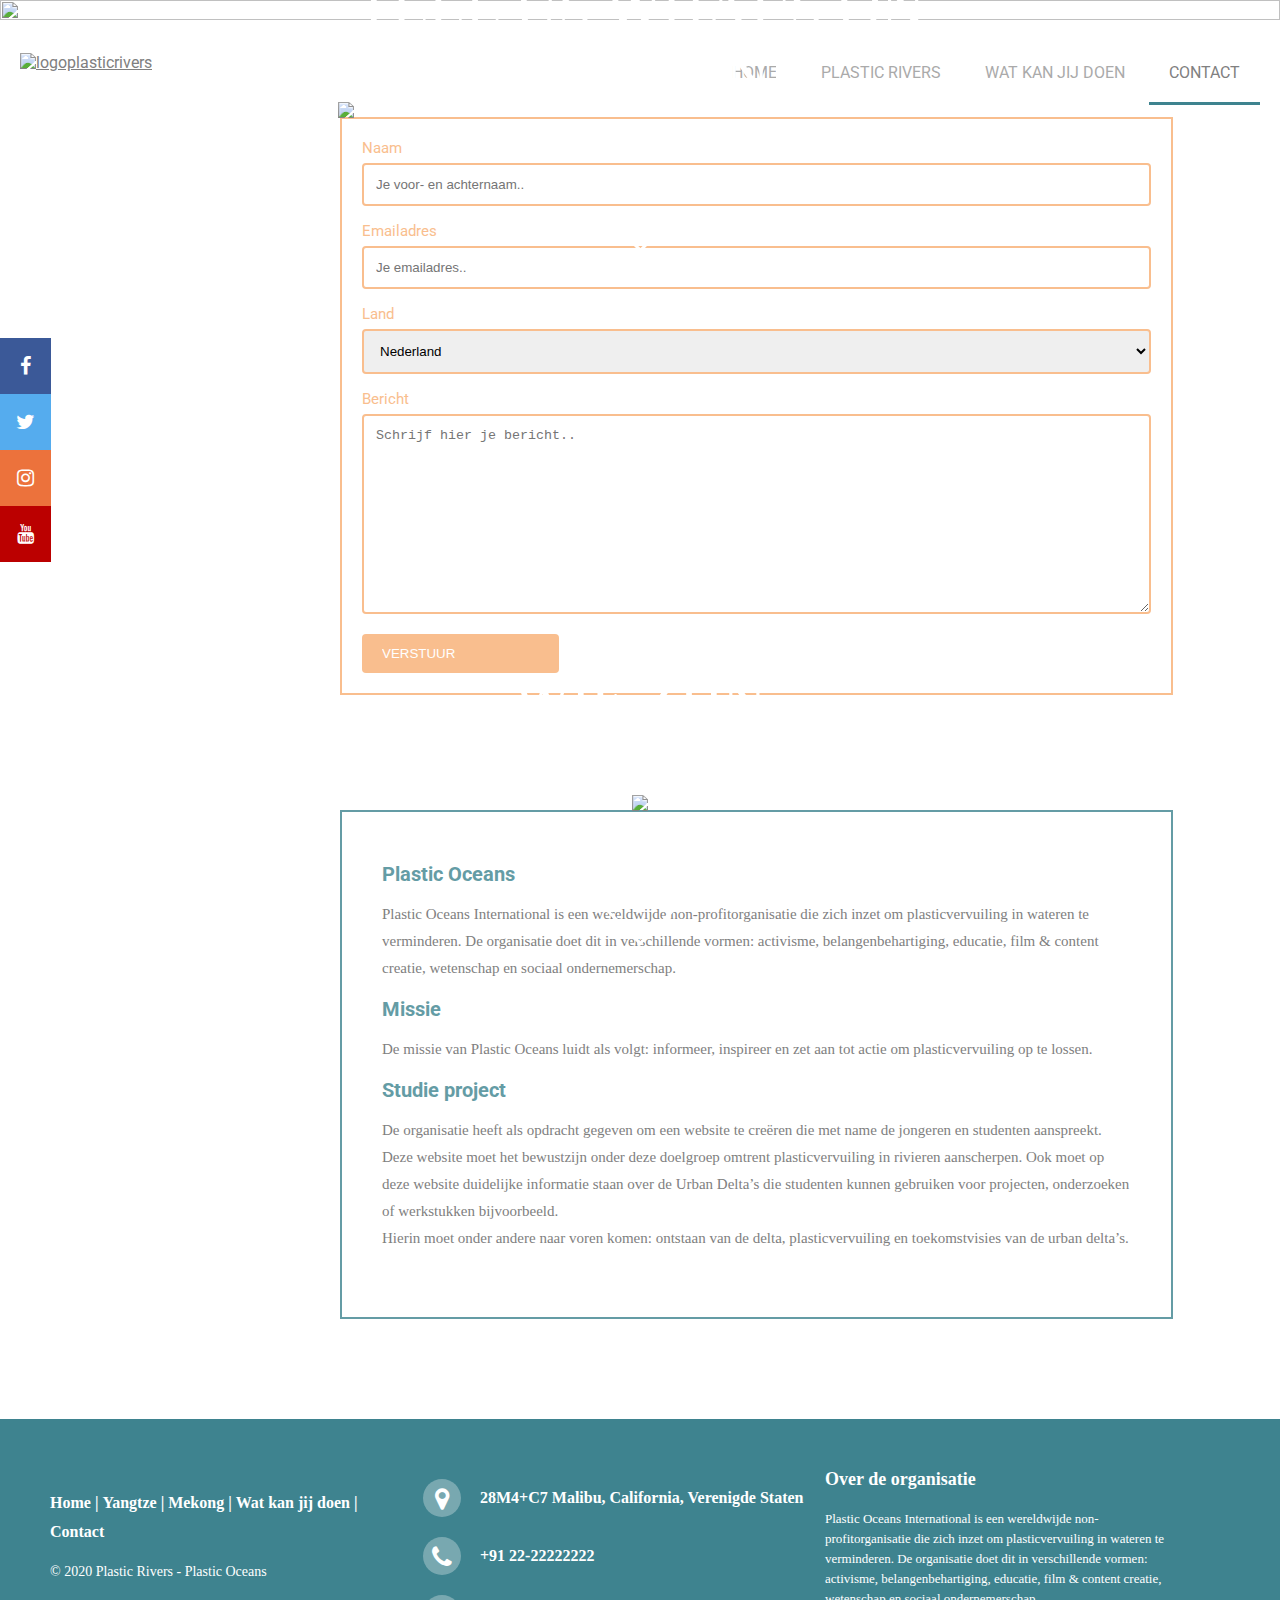
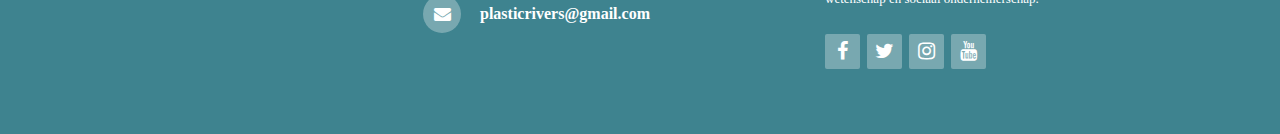
==== contact.html @ 5935dddc "Add files via upload" ====
<!DOCTYPE html>
<html>
    <head>
    <title>Contact</title>
    <link href="index.css" rel="stylesheet" type="text/css">
    <link href='https://fonts.googleapis.com/css?family=Roboto' rel='stylesheet'>
    <meta name="keywords" content="footer, address, phone, icons" />
	<link rel="stylesheet" href="http://maxcdn.bootstrapcdn.com/font-awesome/4.2.0/css/font-awesome.min.css">
    <img src="https://geobranche.nl/gmd1920/SterreRaven/Images/Lijnbovenaan.png" width="100%" height="100%"> <br><br>
    </head>
    <body>
        <a class="navbar-brand" href="index.html">
            <img class="logo" src="https://geobranche.nl/gmd1920/SterreRaven/Images//Plastic Rivers.png" alt="logoplasticrivers" width="20%" height="20%"></a>
            <div class="navigation">
                <a href=index.html>HOME</a>
                <div class="dropdown">
                <a class="dropbtn">PLASTIC RIVERS</a>
                       <div class="dropdown-content">
                           <a href="yangtze.html">YANGTZE</a>
                           <a href="mekong.html">MEKONG</a>
                       </div>
                </div>
                <a href=Watkanjijdoen.html>WAT KAN JIJ DOEN</a>
                <a class="active" href=contact.html>CONTACT</a>
             </div>
    <div id="contact">
    <body> 
        <div class="containercontact">
        <img src="https://geobranche.nl/gmd1920/SterreRaven/Images/header-contact.png" width="100%">
        <div class="centered">Tell us what's on <br> your mind <br><br> <i class="arrow"></i> </div>
    </div>
    <!--contactformulier-->
    <div class="contactformulier">
        <form action="/action_page.php">
          <label for="fname">Naam</label>
          <input type="text" id="fname" name="firstname" placeholder="Je voor- en achternaam..">
      
          <label for="lname">Emailadres</label>
          <input type="text" id="lname" name="lastname" placeholder="Je emailadres..">
      
          <label for="land">Land</label>
          <select id="land" name="land">
            <option value="australia">Nederland</option>
            <option value="canada">België</option>
          </select>
      
          <label for="subject">Bericht</label>
          <textarea id="subject" name="subject" placeholder="Schrijf hier je bericht.." style="height:200px"></textarea>
      
          <input type="verstuur" value="VERSTUUR">
        </form>
      </div>

      <div class="wiezijnwij">
        <img src="https://geobranche.nl/gmd1920/SterreRaven/Images/plasticoceans.png" width="100%">
        <div class="centered">Wie zijn<br>wij? <br><br> <i class="arrow"></i> </div>
    </div>
    
            <!--social media buttons-->
            <div class="icon-bar">
                <a href="https://www.facebook.com/PlasticOceans/" class="facebook"><i class="fa fa-facebook"></i></a> 
                <a href="https://twitter.com/plasticoceansus" class="twitter"><i class="fa fa-twitter"></i></a> 
                <a href="https://www.instagram.com/plasticoceans/" class="instagram"><i class="fa fa-instagram"></i></a>
                <a href="https://www.youtube.com/c/PlasticOceansInternational" class="youtube"><i class="fa fa-youtube"></i></a> 
            </div>

            <div class="textcontact">
        <strong style="color: #649ca5; font-size: 20px;">Plastic Oceans</strong>
        <p>Plastic Oceans International is een wereldwijde non-profitorganisatie die zich inzet om plasticvervuiling in wateren te verminderen.
            De organisatie doet dit in verschillende vormen: activisme, belangenbehartiging, educatie, film & content creatie, wetenschap en
            sociaal ondernemerschap.</p>
            <strong style="color: #649ca5; font-size: 20px;">Missie</strong>
            <p>De missie van Plastic Oceans luidt als volgt: informeer, inspireer en zet aan tot actie om plasticvervuiling op te lossen.</p>
            <strong style="color: #649ca5; font-size: 20px;">Studie project</strong>
            <p>De organisatie heeft als opdracht gegeven om een website te creëren die met name de jongeren en studenten aanspreekt. <br>
                Deze website moet het bewustzijn onder deze doelgroep omtrent plasticvervuiling in rivieren aanscherpen. Ook moet op deze website duidelijke informatie staan over de Urban Delta’s die studenten kunnen gebruiken voor projecten, onderzoeken of werkstukken bijvoorbeeld. 
                <br>Hierin moet onder andere naar voren komen: ontstaan
                van de delta, plasticvervuiling en toekomstvisies van de urban delta’s. </p>
    </div>
</div>
            <!-- footer -->
            <footer class="footer-distributed">

                <div class="footer-left">
    
                    <p class="footer-links">
                        <a href="index.html">Home</a>
                        |
                        <a href="yangtze.html">Yangtze</a>
                        |
                        <a href="mekong.html">Mekong</a>
                        |
                        <a href="watkanjijdoen.html">Wat kan jij doen</a>
                        |
                        <a href="contact.html">Contact</a>
                    </p>
    
                    <p class="footer-company-name">© 2020 Plastic Rivers - Plastic Oceans</p>
                </div>
    
                <div class="footer-center">
                    <div>
                        <i class="fa fa-map-marker"></i>
                          <p>28M4+C7 Malibu, California, Verenigde Staten</p>
                    </div>
    
                    <div>
                        <i class="fa fa-phone"></i>
                        <p>+91 22-22222222</p>
                    </div>
                    <div>
                        <i class="fa fa-envelope"></i>
                        <p>plasticrivers@gmail.com</p>
                    </div>
                </div>
                <div class="footer-right">
                    <p class="footer-company-about">
                        <span>Over de organisatie</span>
                        Plastic Oceans International is een wereldwijde non-profitorganisatie die zich inzet om plasticvervuiling in wateren te verminderen.
                        De organisatie doet dit in verschillende vormen: activisme, belangenbehartiging, educatie, film & content creatie, wetenschap en
                        sociaal ondernemerschap. 
                    </p>
                    <div class="footer-icons">
                        <a href="https://www.facebook.com/PlasticOceans/"><i class="fa fa-facebook"></i></a>
                        <a href="https://twitter.com/plasticoceansus"><i class="fa fa-twitter"></i></a>
                        <a href="https://www.instagram.com/plasticoceans/"><i class="fa fa-instagram"></i></a>
                        <a href="https://www.youtube.com/c/PlasticOceansInternational"><i class="fa fa-youtube"></i></a>
                    </div>
                </div>
            </footer>
    </body>
</html>
---- index.css ----
/*kleuren:
#808080 (grijs) voor paragraaf
#d0d2d4 (licht grijs) voor kleine toevoegingen
#808080 (donker grijs)
#F5A25D (oranje) voor de headers
#3E838F (blauw) voor quotes en andere toevoegingen
*/

body {
    font-family: "Roboto";
    margin: 0;
}

/*grid container homepagina*/
* {
    box-sizing: border-box;
  }
  
  .grid-container-1 {
    display: grid;
    grid-gap: 20px;
    grid-template-areas: 
      'middle middle image' 
      'plastic plastic plastic'
      'middle-2 middle-2 image-2'
      'plastic-2 plastic-2 plastic-2'
      'footer footer footer';
  } 
  
  .plastic {
    grid-area: plastic;
    margin-bottom: 20px;
  }
  

  /* plastic sorts overlay */
  .grid-container-plasticsorts {
    display: grid;
    grid-template-columns: auto auto auto auto auto;
    grid-gap: 10px;
    padding: 30px;
  }
  
  .grid-container-plasticsorts > div {
    text-align: center;
    font-size: 30px;
    padding-top: 100px;
  }

.text {
    font-family: "Roboto Light";
    text-align: center;
    color: white;
    font-size: 16px;
    background-color: #3E838F;
    padding: 5px;
    width: 150px;
    margin-left: 60px;
}

  .image {
    width: 20%;
    height: 20%;
  }


  .plastic-2 {
    grid-area: plastic-2;
    padding: 100px 100px 0px 100px;
  }
  
  .image {
    grid-area: image;
    height: auto;
    width: 600px;
    padding: 60px 200px 10px 10px;
  }
  
  .middle {
    grid-area: middle;
    height: auto;
    width: 900px;
    padding: 10px 10px 10px 300px;
    margin-bottom: 200px;
  }

  .image-2 {
    grid-area: image-2;
    height: auto;
    width: 600px;
    padding: 200px 200px 10px 10px;
  }
  
  .middle-2 {
    grid-area: middle-2;
    height: auto;
    width: 900px;
    padding: 10px 10px 10px 300px;
    margin-top: 200px;
  }

  .footer {
      background-color: #aaa;
      padding: 100px 0px 100px 0px;
  }
  
  /* Responsive layout - makes the three columns stack on top of each other instead of next to each other */
  @media (max-width: 300px) {
    .grid-container  {
      grid-template-areas: 
        'plastic plastic plastic' 
        'middle middle middle' 
        'image image image' 
        'footer footer footer';
    }
  }


/*grid-container-yangtze*/
.grid-container-yangtze {
    display: grid;
    width: 100%;
    grid-template-areas: 
      'middle1 image1' 
      'middle2 image2'
      'image3 middle3'
      'middle4 image4';
} 

.middle1, .middle2, .middle4 {
      grid-area: middle1, middle2, middle4;
      height: auto;
      width: 920px;
      margin: 0, 0, 0, 0;
      padding: 50px 10px 50px 300px;
}
  
.middle1{
      color: #808080;
}

.middle2 p{
    color: white;
}

.middle3 p{
    color: white;
}

.middle4 p{
    color: white;
}
  
.middle3 {
      grid-area: middle3;
      height: auto;
      width: 920px;
      padding: 50px 300px 50px 20px;
      margin-left: -320px;
}

.image1{
    grid-area: image1;
    height: auto;
    width: 600px;
    padding: 80px 200px 10px 40px;
}

.image2{
    grid-area: image2;
    height: auto;
    width: 600px;
    padding: 150px 200px 10px 40px;
}

.image3{
    grid-area: image3;
    height: auto;
    width: 600px;
    padding: 300px 10px 10px 200px;
}

.image4{
  grid-area: image4;
  height: auto;
  width: 600px;
  padding: 200px 10px 10px 100px;
}
  
@media (max-width: 600px) {
    .grid-container  {
      grid-template-areas: 
        'middle1 middle1'
        'image1 image1'
        'middle2 middle2'
        'image2 image2'
        'image3 image3'
        'middle3 middle3'
        'middle4 middle4'
        'image4 image4';
    }
}

/* grid-container-mekong*/
.grid-container-mekong {
    display: grid;
    width: 100%;
    grid-template-areas: 
      'mekong-middle1 mekong-image1' 
      'mekong-middle2 mekong-image2'
      'mekong-image3 mekong-middle3'
      'mekong-middle4 mekong-image4'
      'mekong-image5 mekong-middle5';
} 

.mekong-middle1, .mekong-middle2, .mekong-middle4 {
      grid-area: mekong-middle1, mekong-middle2, mekong-middle4;
      height: auto;
      width: 920px;
      margin: 0, 0, 0, 0;
      padding: 50px 10px 50px 300px;
}
  
.mekong-middle1{
      color: #808080;
}

.mekong-middle2 p{
    color: white;
}

.mekong-middle3 p{
    color: white;
}

.mekong-middle4 p{
    color: white;
}

.mekong-middle5 p{
    color: white;
}
  
.mekong-middle3, .mekong-middle5 {
      grid-area: mekong-middle3, mekong-middle5;
      height: auto;
      width: 920px;
      padding: 50px 300px 50px 20px;
      margin-left: -320px;
}

.mekong-image1{
    grid-area: mekong-image1;
    height: auto;
    width: 600px;
    padding: 50px 200px 10px 40px;
}

.mekong-image2{
    grid-area: mekong-image2;
    height: auto;
    width: 600px;
    padding: 80px 200px 10px 60px;
}

.mekong-image3{
    grid-area: mekong-image3;
    height: auto;
    width: 600px;
    padding: 100px 10px 10px 150px;
}

.mekong-image4{
  grid-area: mekong-image4;
  height: auto;
  width: 600px;
  padding: 60px 10px 10px 100px;
}

.mekong-image5{
    grid-area: mekong-image5;
    height: auto;
    width: 600px;
    padding: 120px 10px 10px 400px;
  }

@media (max-width: 600px) {
    .grid-container  {
      grid-template-areas: 
        'middle1 middle1'
        'image1 image1'
        'middle2 middle2'
        'image2 image2'
        'image3 image3'
        'middle3 middle3'
        'middle4 middle4'
        'image4 image4'
        'middle5 middle5'
        'image5 image5';
    }
}

/*opmaak van de koppen*/
h1{
    font-size: 2.5em; /* 40px */
    color: #F5A25D;
    font-family: "Roboto Thin";
    line-height: "normal";
}

h2 {
    font-size: 2.5em; /* 40px */
    color: #F5A25D;
    font-family: "Roboto Regular";
    line-height: normal;
}

h3 {
    font-size: 1.25em; /* 20px */
    color: #3E838F;
    font-family: "Roboto Light", Italic;
    line-height: normal;
}

h3.leftborder1 {
    border-left: 4px solid #3E838F;
    padding: 0.01em 14px;
    margin-left: 300px;
}

h3.leftborder2 {
    border-left: 4px solid #3E838F;
    padding: 0.01em 14px;
    margin-left: 200px;
}

h4 {
    font-size: 2.2em; /* 20px */
    color: #f9be8e;
    font-family: "Roboto Light";
    line-height: normal;
    margin: 20px 0 0 0;
    text-transform: uppercase;
}

p, ol, li{
    font size: 1em; /* 16px*/
    line-height: 1.8;
    color: #808080;
    font-family: "Roboto Light";
}

h6 {
    font-family: 2em /* 19 */
}

hr.line-orange-left {
    border: 0;
    height: 2px;
    background-color: #f9be8e;
    width: 100px;
    margin-left: 0px;
    margin-bottom: 1px;
}

/*social media balk links */
.icon-bar {
    position: fixed;
    top: 50%;
    -webkit-transform: translateY(-50%);
    -ms-transform: translateY(-50%);
    transform: translateY(-50%);
  }
  
  .icon-bar a {
    display: block;
    text-align: center;
    padding: 16px;
    transition: all 0.3s ease;
    color: white;
    font-size: 20px;
  }
  
  .icon-bar a:hover {
    background-color: #000;
  }
  
  .facebook {
    background: #3B5998;
    color: white;
  }
  
  .twitter {
    background: #55ACEE;
    color: white;
  }
  
  .instagram {
    background: #ec723c;
    color: white;
}
  
  .youtube {
    background: #bb0000;
    color: white;
    padding-left: 20px;
}
  
/*menubalk*/
.navigation{
	float: right;
    background-color: white;
    margin: 20px 20px 30px 20px;
}

.navigation a{
	font-family: "Roboto";
    font-size: 1em;
    text-decoration: none;
    color: #aaa;
    padding: 20px 20px;
    border-bottom: 3px solid transparent;
    transition: all 0.5s ease-out;
}

.navigation a:hover{
	color: #808080;
    text-decoration: none;
    border-bottom: 3px solid #3E838F;
}

.navigation a.active {
    color: #808080;
    background-color: white;
    text-decoration: none;
    border-bottom: 3px solid #3E838F;
}

.dropbtn {
  background-color: white;
  color: #aaa;
  padding: 16px;
  font-size: 1em;
  border: none;
  cursor: pointer;
}

.dropdown {
  position: relative;
  display: inline-block;
}

.dropdown-content {
  display: none;
  position: absolute;
  font-family: "Roboto";
  background-color: white;
  min-width: 160px;
  box-shadow: 0px 8px 16px 0px rgba(0,0,0,0.2);
  z-index: 1;
  margin-top: 20px;

}

.dropdown-content a {
  color: #aaa;
  padding: 12px 16px;
  text-decoration: none;
  display: block;
  text-align: center;
}

.dropdown-content a:hover {
   color: #808080;
   border-bottom: none;
   transition: none;
}

.dropdown:hover .dropdown-content {
  display: block;
  transition: none;
}

.dropdown:hover .dropbtn {
  background-color: white;
}

.logo {
    margin: 10px 20px 30px 20px;
}

/*links*/
a {
    text-decoration: underline;
    color: #808080;
}

.link-1, .link-1:after {
    border-bottom: 3px solid  #3E838F;
    color: #808080;
    text-decoration: none;
    font-size: 1em;
    transition: all 0.25s linear;
    position: relative;
}
  
.link-1:before {
    content: "";
    display: block;
    width: 100%;
    height: 3px;
    background-color: #f8be8d;
    position: absolute;
    left: 0;
    bottom: -3px; 
    transform-origin: left; 
    transform: scale(0);
    transition: 0.25s linear;
}
  
.link-1:hover:before {
    transform: scale(1);
}

.link-2, .link-2:after {
    border-bottom: 2px solid  white;
    color: white;
    text-decoration: none;
    font-size: 1em;
    transition: all 0.25s linear;
    position: relative;
}
  
.link-2:before {
    content: "";
    display: block;
    width: 100%;
    height: 3px;
    background-color: white;
    position: absolute;
    left: 0;
    bottom: -2px; 
    transform-origin: left; 
    transform: scale(0);
    transition: 0.25s linear;

}
  
.link-2:hover:before {
    transform: scale(1);
}


/*buttons*/
.imagebutton-1 {
    position: relative;
    width: 100%;
}

.imagebutton-1 img {
    width: 100%;
    height: auto;
}

.imagebutton-1 .btn {
    position: absolute;
    top: 99%;
    left: 50%;
    transform: translate(-50%, -50%);
    -ms-transform: translate(-50%, -50%);
    background-color: #f8be8d;
    color: white;
    font-size: 2em;
    padding: 16px 30px;
    border: 3px solid white;
    cursor: pointer;
    border-radius: 60px;
    text-align: center;
    font-family: "Roboto Light";
    transition: 0.3s;

}

.imagebutton-1 .btn:hover {
    background-color: #3E838F;
}

.button-0 {
    font-size: 1em;
    padding: 10px 10px ;
    color: white;
    border: 2px solid white;
    background-color: #3E838F;
    text-decoration: none;
    cursor: pointer;
    display: inline-block;
    position: absolute;
    width: auto;
    height: auto;
    top: 14%;
    right: 0%;
    transform: translate(-50%, -50%);
    -ms-transform: translate(-50%, -50%);
}


/*map*/
#map {
	height: 336px;
	width: 900px;
	background-repeat: no-repeat;
	background-position: 10px 10px;
	position: relative;
    z-index: 1;
}

#mekongmap {
	height: 300px;
	width: 300px;
	background-repeat: no-repeat;
    background-position: 10px 10px;
    border-radius: 100%;
	position: relative;
    z-index: 1;
}

#yangtzemap {
	height: 300px;
	width: 300px;
	background-repeat: no-repeat;
    background-position: 10px 10px;
    border-radius: 100%;
	position: relative;
    z-index: 1;
}

/* button map*/
.button-1 {
    font-size: 1em;
    padding: 5px 5px 5px 5px;
    color: white;
    background-color: #fca966;
    text-decoration: none;
    cursor: pointer;
    display: inline-block;
    position: absolute;
    top: 48%;
    right: 21%;
    transform: translate(-50%, -50%);
    -ms-transform: translate(-50%, -50%);
    border-radius: 50%;
    box-shadow: 0 3px 15px #fca966;
}

.button-2 {
    font-size: 1em;
    padding: 5px 5px 5px 5px;
    color: white;
    background-color: #f8be8d;
    text-decoration: none;
    cursor: pointer;
    display: inline-block;
    position: absolute;
    top: 53%;
    right: 35%;
    transform: translate(-50%, -50%);
    -ms-transform: translate(-50%, -50%);
    border-radius: 50%;
    box-shadow: 0 3px 15px #f8be8d;
}

.button-3 {
    font-size: 1em;
    padding: 5px 5px 5px 5px;
    color: white;
    background-color: #f8be8d;
    text-decoration: none;
    cursor: pointer;
    display: inline-block;
    position: absolute;
    top: 43.5%;
    right: 20.5%;
    transform: translate(-50%, -50%);
    -ms-transform: translate(-50%, -50%);
    border-radius: 50%;
    box-shadow: 0 3px 15px #f8be8d;
}

.button-4 {
    font-size: 1em;
    padding: 5px 5px 5px 5px;
    color: white;
    background-color: #f8be8d;
    text-decoration: none;
    cursor: pointer;
    display: inline-block;
    position: absolute;
    top: 41.5%;
    right: 22.5%;
    transform: translate(-50%, -50%);
    -ms-transform: translate(-50%, -50%);
    border-radius: 50%;
    box-shadow: 0 3px 15px #f8be8d;
}

.button-5 {
    font-size: 1em;
    padding: 5px 5px 5px 5px;
    color: white;
    background-color: #f8be8d;
    text-decoration: none;
    cursor: pointer;
    display: inline-block;
    position: absolute;
    top: 57%;
    right: 44%;
    transform: translate(-50%, -50%);
    -ms-transform: translate(-50%, -50%);
    border-radius: 50%;
    box-shadow: 0 3px 15px #f8be8d;
}

.button-6 {
    font-size: 1em;
    padding: 5px 5px 5px 5px;
    color: white;
    background-color: #f8be8d;
    text-decoration: none;
    cursor: pointer;
    display: inline-block;
    position: absolute;
    top: 54.5%;
    right: 28.5%;
    transform: translate(-50%, -50%);
    -ms-transform: translate(-50%, -50%);
    border-radius: 50%;
    box-shadow: 0 3px 15px #f8be8d;
}

.button-7 {
    font-size: 1em;
    padding: 5px 5px 5px 5px;
    color: white;
    background-color: #f8be8d;
    text-decoration: none;
    cursor: pointer;
    display: inline-block;
    position: absolute;
    top: 54.5%;
    right: 22%;
    transform: translate(-50%, -50%);
    -ms-transform: translate(-50%, -50%);
    border-radius: 50%;
    box-shadow: 0 3px 15px #f8be8d;
}

.button-8 {
    font-size: 1em;
    padding: 5px 5px 5px 5px;
    color: white;
    background-color: #f8be8d;
    text-decoration: none;
    cursor: pointer;
    display: inline-block;
    position: absolute;
    top: 38%;
    right: 17%;
    transform: translate(-50%, -50%);
    -ms-transform: translate(-50%, -50%);
    border-radius: 50%;
    box-shadow: 0 3px 15px #f8be8d;
}

.button-9 {
    font-size: 1em;
    padding: 5px 5px 5px 5px;
    color: white;
    background-color: #f8be8d;
    text-decoration: none;
    cursor: pointer;
    display: inline-block;
    position: absolute;
    top: 62%;
    right: 52%;
    transform: translate(-50%, -50%);
    -ms-transform: translate(-50%, -50%);
    border-radius: 50%;
    box-shadow: 0 3px 15px #f8be8d;
}

.button-10 {
    font-size: 0.8em;
    padding: 8px 5px 8px 5px;
    color: white;
    background-color: #fca966;
    text-decoration: none;
    cursor: pointer;
    display: inline-block;
    position: absolute;
    top: 61%;
    right: 24%;
    transform: translate(-50%, -50%);
    -ms-transform: translate(-50%, -50%);
    border-radius: 50%;
    box-shadow: 0 3px 15px #fca966;
}


/*.button-1, .button-2, .button-3:hover{
    background-color: black;
}*/

.overlay {
    position: fixed;
    top: 0;
    bottom: 0;
    left: 0;
    right: 0;
    /*background: rgba(0, 0, 0, 0.4);*/
    transition: opacity 500ms;
    visibility: hidden;
    opacity: 0;
}

.overlay:target {
    visibility: visible;
    opacity: 1;
}
  
.popup {
    margin: 70px auto;
    padding: 20px;
    background: #3E838F;
    border: 2px solid white;
    opacity: 0.9;
    width: 20%;
    top: 30%;
    right: 40%;
    position: absolute;
    transition: all 4s ease-in-out;
}
  
.popup h2 {
    margin-top: 0;
    color: white;
    font-family: "Roboto Light";
    font-size: 1.5em;
}
.popup .close {
    position: absolute;
    top: 5px;
    right: 10px;
    transition: all 200ms;
    font-size: 30px;
    font-weight: bold;
    text-decoration: none;
    color: #333;

}
.popup .close:hover {
    color: white;
}

.content{
    color: white;
    font-family: "Roboto light";
}

/*slideshow*/
.slideshow-container {
    position: relative;
    background: white;
    margin: 100px 200px;
}
  

.mySlides {
    display: none;
    padding: 10px;
    text-align: center;
}

.prev, .next {
    cursor: pointer;
    position: absolute;
    top: 50%;
    width: auto;
    margin-top: -30px;
    padding: 16px;
    color: #aaa;
    font-size: 20px;
    text-decoration: none;
}
  

.next {
    position: absolute;
    right: 0;
}
  

.prev:hover, .next:hover {
    color: #3E838F;
    text-decoration: none;
}
  

.dot-container {
      text-align: center;
      padding: 0px;
      margin-top: 5px;
  
}
  
.dot {
    cursor: pointer;
    height: 15px;
    width: 15px;
    margin: 0 2px;
    background-color: white;
    border: 2px solid #f8be8d;
    border-radius: 50%;
    display: inline-block;
    transition: background-color 0.6s ease;
}
  

.active, .dot:hover {
    background-color: #f8be8d;
}

/*contactpagina container1 */
.containercontact {
    position: relative;
    text-align: center;
    color: white;
  }
  
.centered {
    position: absolute;
    top: 60%;
    left: 50%;
    transform: translate(-50%, -50%);
    font-family: "Roboto Light";
    font-size: 60px;
    text-transform: uppercase;
}

.arrow {
    border: solid white 2px;
    border-width: 0 3px 3px 0;
    width: 60px;
    height: 60px;
    display: inline-block;
    padding: 3px;
      transform: rotate(45deg);
    -webkit-transform: rotate(45deg);
  }

/*contactformulier*/
input[type=text], select, textarea {
    width: 100%;
    padding: 12px;
    border: 2px solid #f9be8e;
    border-radius: 4px;
    box-sizing: border-box;
    margin-top: 6px;
    margin-bottom: 16px;
    resize: vertical;
  }

  input[type=text]:hover, select:hover, textarea:hover {
    width: 100%;
    padding: 12px;
    background-color: #fdfaf7;
    border: 2px solid #f9be8e;
    border-radius: 4px;
    box-sizing: border-box;
    margin-top: 6px;
    margin-bottom: 16px;
    resize: vertical;
  }
  
  input[type=verstuur] {
    background-color: #f9be8e;
    color: white;
    padding: 12px 0px 12px 20px;
    border: none;
    border-radius: 4px;
    cursor: pointer;
  }
  
  input[type=verstuur]:hover {
    background-color: #faac6c;
    border-color: #fff;
  }
  
  .contactformulier {
    border: 2px solid #f9be8e;
    background-color: #fff;
    padding: 20px;
    margin: -5px 340px;
    font-size: 15px;
    color: #f9be8e;
    width: 833px;
    margin-bottom: 100px;
  }

.wiezijnwij {
    position: relative;
    text-align: center;
    color: white;
  }
  
.centered {
    position: absolute;
    left: 50%;
    transform: translate(-50%, -50%);
    font-family: "Roboto Light";
    font-size: 60px;
    text-transform: uppercase;
}

.arrow {
    border: solid white 2px;
    border-width: 0 3px 3px 0;
    width: 60px;
    height: 60px;
    display: inline-block;
    padding: 3px;
      transform: rotate(45deg);
    -webkit-transform: rotate(45deg);
  }

.textcontact {
    border: 2px solid #649ca5;
    background-color: #fff;
    padding: 50px 40px;
    margin: -5px 340px;
    font-size: 15px;
    width: 833px;
    margin-bottom: 100px;
  }
}

/* footer */
footer{
	position: fixed;
	bottom: 0;
}

@media (max-height:800px){
	footer { position: static; }
	header { padding-top:40px; }
}


.footer-distributed{
	background-color: #3E838F;
	box-sizing: border-box;
	width: 100%;
	text-align: left;
	font: bold 16px "Roboto";
	padding: 50px 50px 60px 50px;
	margin-top: 80px;
}

.footer-distributed .footer-left,
.footer-distributed .footer-center,
.footer-distributed .footer-right{
	display: inline-block;
	vertical-align: top;
}

/* Footer left */

.footer-distributed .footer-left{
	width: 30%;
}

.footer-distributed h3{
	color:  #ffffff;
	font: normal 36px "Roboto";
	margin: 0;
}

/* Footer links */

.footer-distributed .footer-links{
	color:  #ffffff;
	margin: 20px 0 12px;
}

.footer-distributed .footer-links a{
	display:inline-block;
	line-height: 1.8;
	text-decoration: none;
	color:  inherit;
}

.footer-distributed .footer-company-name{
	color:  white;
	font-size: 14px;
	font-weight: normal;
	margin: 0;
}

/* Footer Center */

.footer-distributed .footer-center{
	width: 35%;
}


.footer-distributed .footer-center i{
	background-color:  rgba(255, 255, 255, 0.3);
	color: #ffffff;
	font-size: 25px;
	width: 38px;
	height: 38px;
	border-radius: 50%;
	text-align: center;
	line-height: 42px;
	margin: 10px 15px;
	vertical-align: middle;
}

.footer-distributed .footer-center i.fa-envelope{
	font-size: 17px;
	line-height: 38px;
}

.footer-distributed .footer-center p{
	display: inline-block;
	color: #ffffff;
	vertical-align: middle;
	margin:0;
}

.footer-distributed .footer-center p span{
	display:block;
	font-weight: normal;
	font-size:14px;
	line-height:2;
}

/* Footer Right */

.footer-distributed .footer-right{
	width: 30%;
}

.footer-distributed .footer-company-about{
	line-height: 20px;
	color:  white;
	font-size: 13px;
	font-weight: normal;
	margin: 0;
}

.footer-distributed .footer-company-about span{
	display: block;
	color:  #ffffff;
	font-size: 18px;
	font-weight: bold;
	margin-bottom: 20px;
}

.footer-distributed .footer-icons{
	margin-top: 25px;
}

.footer-distributed .footer-icons a{
	display: inline-block;
	width: 35px;
	height: 35px;
	cursor: pointer;
	background-color:  rgba(255, 255, 255, 0.3);
	border-radius: 2px;

	font-size: 20px;
	color: #ffffff;
	text-align: center;
	line-height: 35px;

	margin-right: 3px;
	margin-bottom: 5px;
}

@media (max-width: 880px) {

	.footer-distributed .footer-left,
	.footer-distributed .footer-center,
	.footer-distributed .footer-right{
		display: block;
		width: 100%;
		margin-bottom: 40px;
		text-align: center;
	}

	.footer-distributed .footer-center i{
		margin-left: 0;
	}
}

/* lees meer items */
.grid-container-leesmeer {
    display: grid;
    grid-template-columns: auto auto;
    margin-top: 20px;
    margin-left: 300px;
    margin-right: 200px;
}

.leesmeeritem{
    font-size: 16px;
    font-family: "Roboto Light";
    text-align: left;
    margin-top: 10px;
}  

/* watkanjijdoen */
.grid-container-watkanjijdoen {
    display: grid;
    grid-template-columns: 600px auto;
    padding: 5px;
    margin: 20px 300px;
  }
  .watkanjijdoen {
    padding: 10px;
    font-size: 16px;
    text-align: left;
  }
}

/*image slider*/
.slideshow-container {
    width: 100%;
    position: relative;
    margin: 0px 0;
  }
  
.prev2, .next2 {
    cursor: pointer;
    position: absolute;
    top: 50%;
    width: auto;
    padding: 16px;
    margin-top: -22px;
    color: white;
    font-weight: bold;
    font-size: 18px;
    transition: 0.6s ease;
    border-radius: 0 3px 3px 0;
    user-select: none;
  }
  
.next2 {
    right: 0;
    border-radius: 3px 0 0 3px;
}
  
.prev2:hover, .next2:hover {
    background-color: rgba(0,0,0,0.8);
}
  

.fade {
    -webkit-animation-name: fade;
    -webkit-animation-duration: 1.5s;
    animation-name: fade;
    animation-duration: 1.5s;
}

.sliderim {
    width: 100%;
    max-height: 600px;
}
  
@-webkit-keyframes fade {
    from {opacity: .4} 
    to {opacity: 1}
}
  
@keyframes fade {
    from {opacity: .4} 
    to {opacity: 1}
}
  
 @media only screen and (max-width: 300px) {
    .prev, .next,.text {font-size: 11px}
}

/*grid-container-tips*/
.grid-container-tips {
    display: grid;
    grid-template-columns: 1000px;
    margin-right: 400px;
    margin-left: 300px;
}

.tips {
    font-size: 16px;
    text-align: left;
    height: auto;
    margin-right: 300px;
}
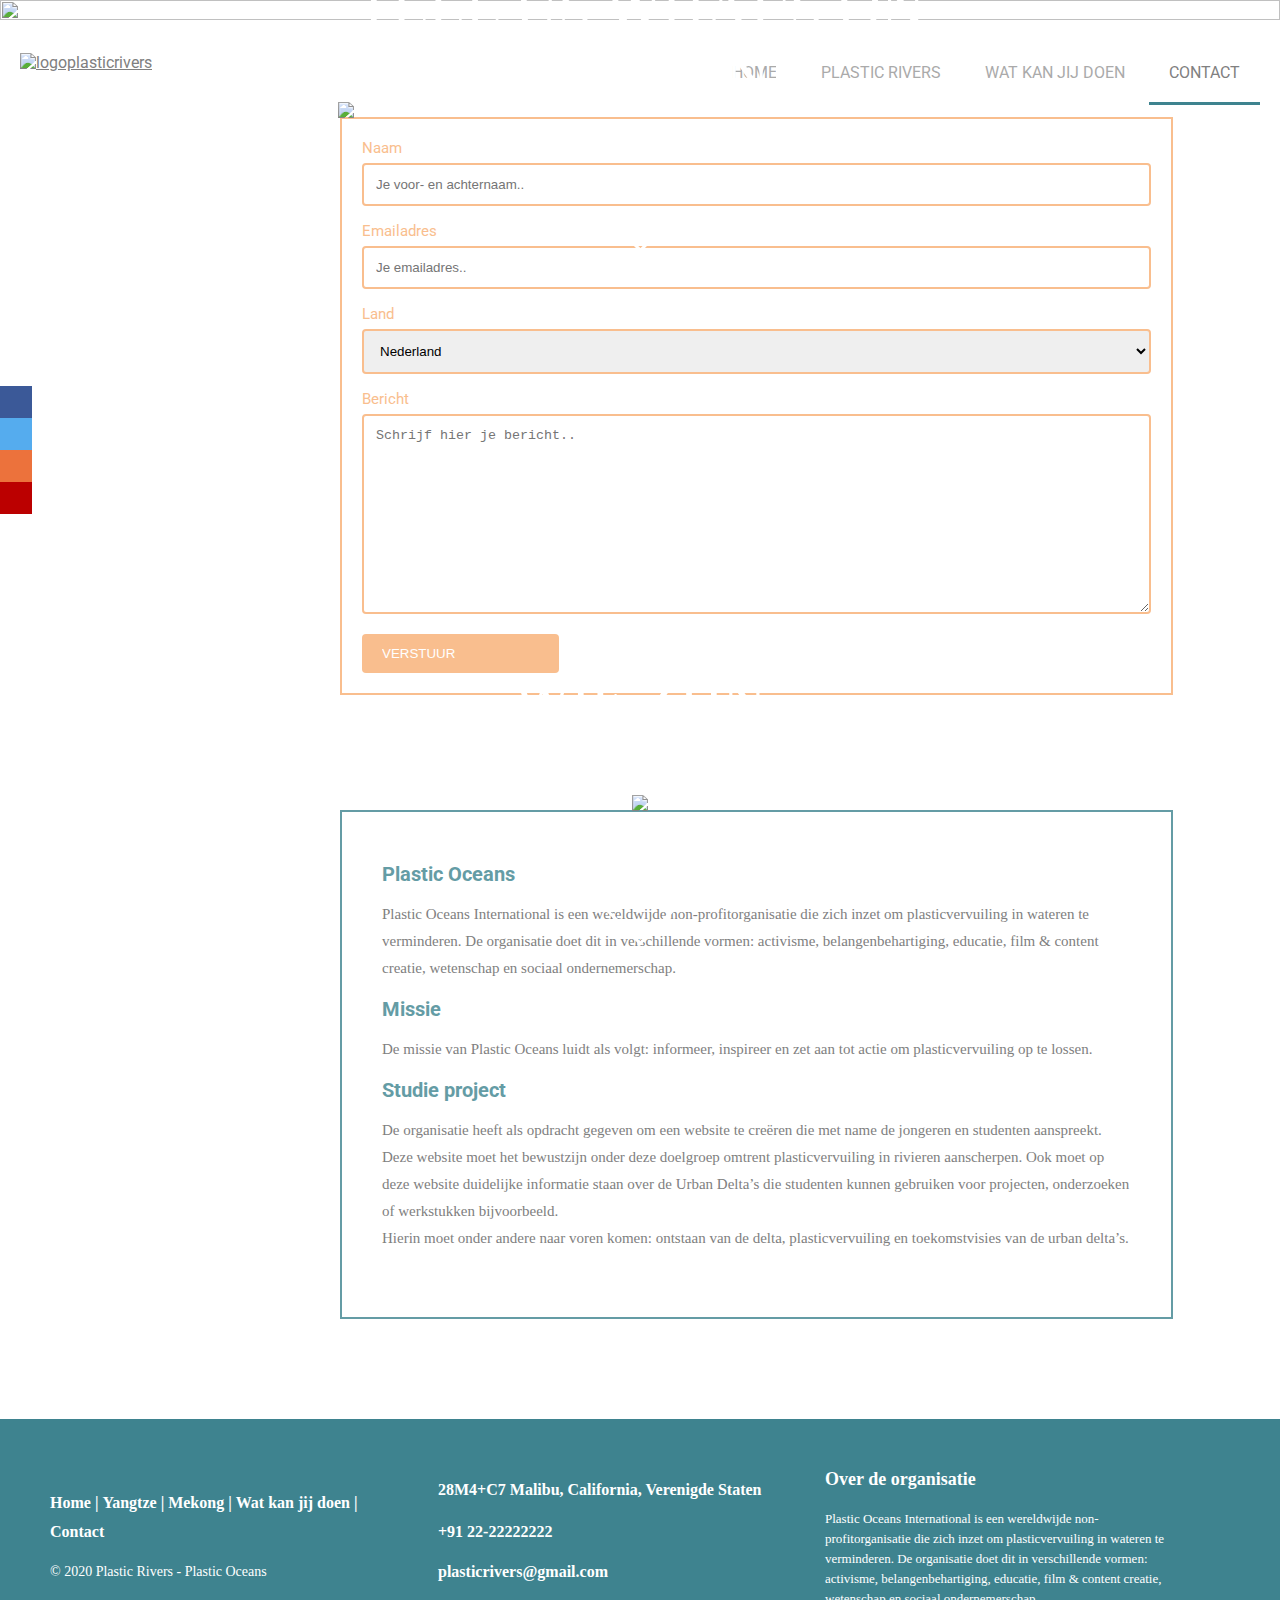
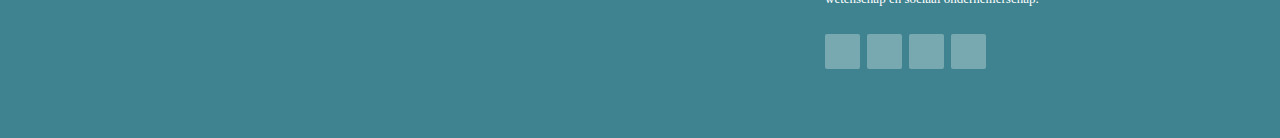
==== commit 5dbf19c2: "Add files via upload" ====
--- a/contact.html
+++ b/contact.html
@@ -5,7 +5,7 @@
     <link href="index.css" rel="stylesheet" type="text/css">
     <link href='https://fonts.googleapis.com/css?family=Roboto' rel='stylesheet'>
     <meta name="keywords" content="footer, address, phone, icons" />
-	<link rel="stylesheet" href="http://maxcdn.bootstrapcdn.com/font-awesome/4.2.0/css/font-awesome.min.css">
+	<script src="https://kit.fontawesome.com/8adbba1514.js" crossorigin="anonymous"></script>
     <img src="https://geobranche.nl/gmd1920/SterreRaven/Images/Lijnbovenaan.png" width="100%" height="100%"> <br><br>
     </head>
     <body>
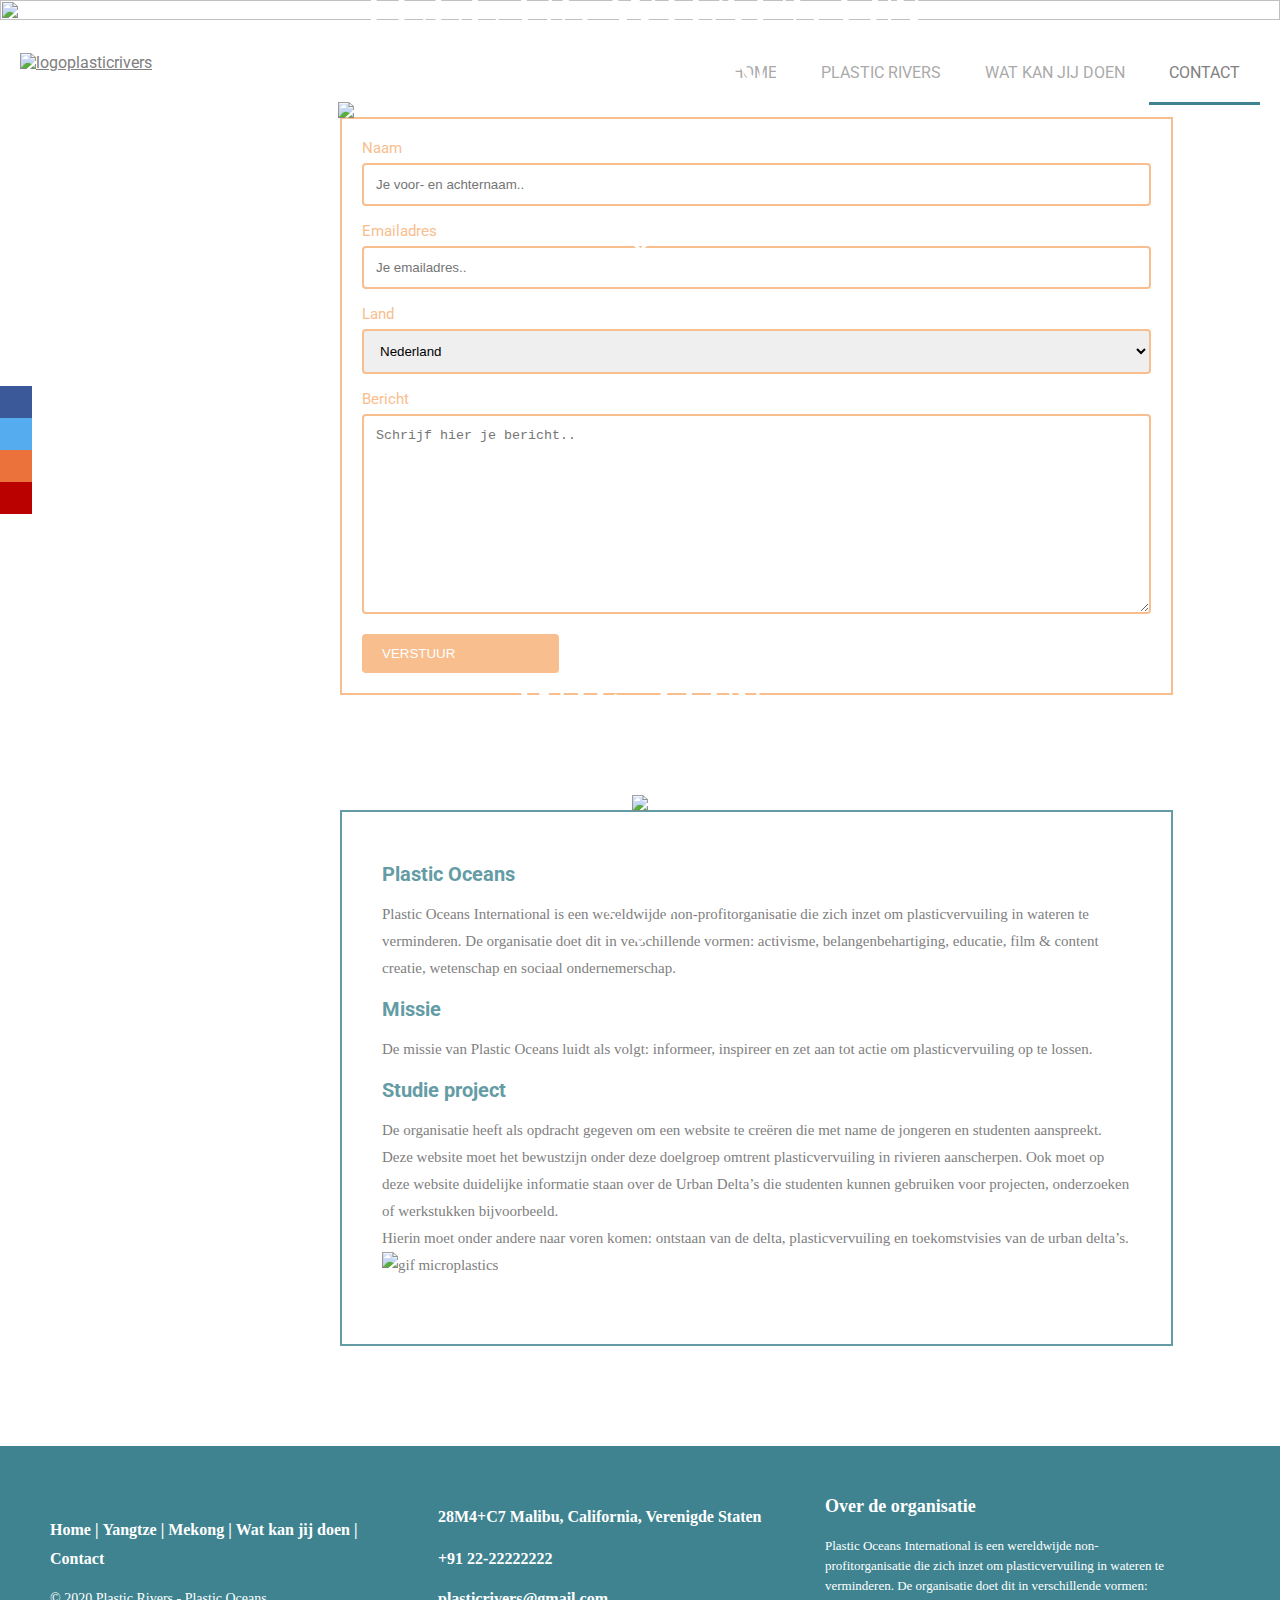
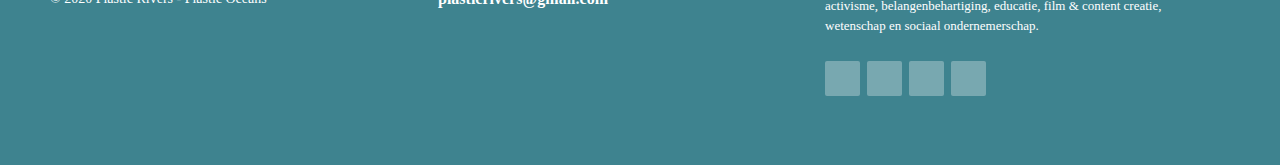
==== commit ca1ff864: "Add files via upload" ====
--- a/contact.html
+++ b/contact.html
@@ -75,7 +75,8 @@
             <p>De organisatie heeft als opdracht gegeven om een website te creëren die met name de jongeren en studenten aanspreekt. <br>
                 Deze website moet het bewustzijn onder deze doelgroep omtrent plasticvervuiling in rivieren aanscherpen. Ook moet op deze website duidelijke informatie staan over de Urban Delta’s die studenten kunnen gebruiken voor projecten, onderzoeken of werkstukken bijvoorbeeld. 
                 <br>Hierin moet onder andere naar voren komen: ontstaan
-                van de delta, plasticvervuiling en toekomstvisies van de urban delta’s. </p>
+                van de delta, plasticvervuiling en toekomstvisies van de urban delta’s. <br>
+                <img src="/Images/gifplastic.gif" alt="gif microplastics" width="20%"> </p>
     </div>
 </div>
             <!-- footer -->
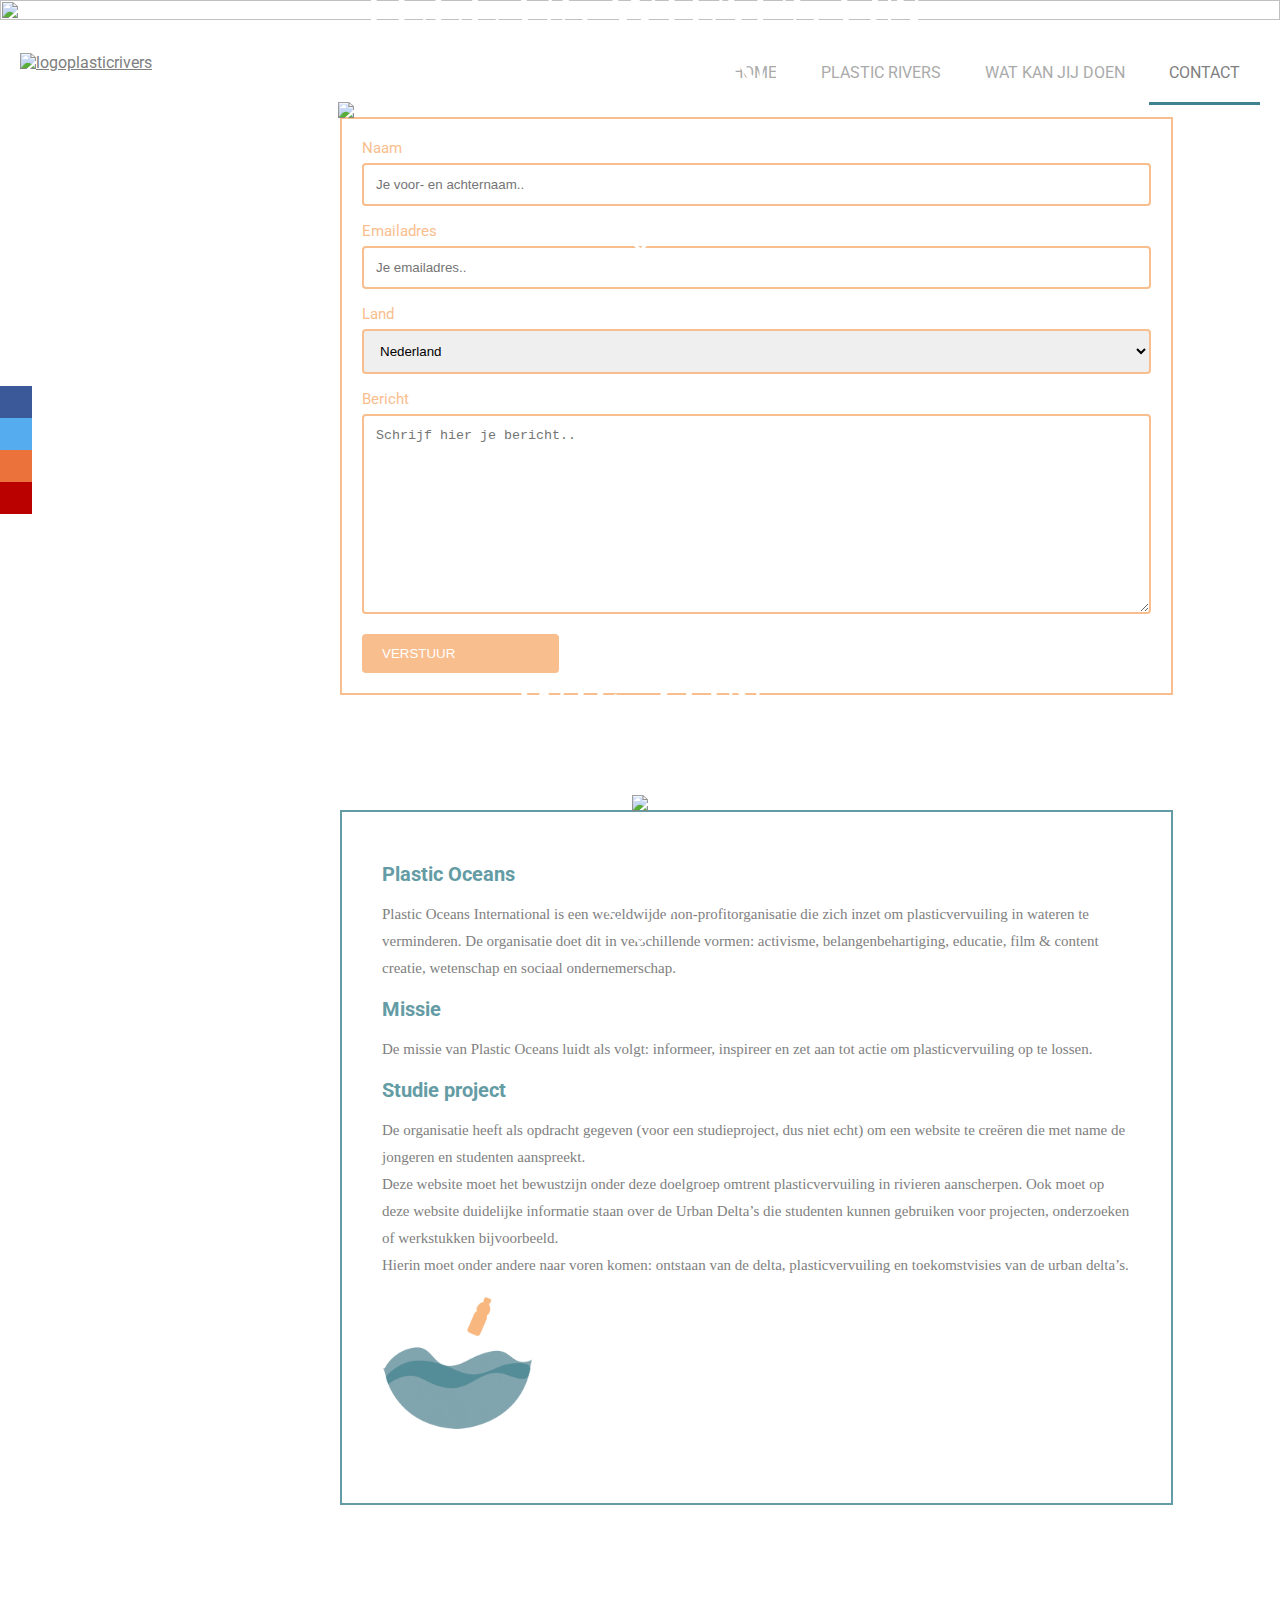
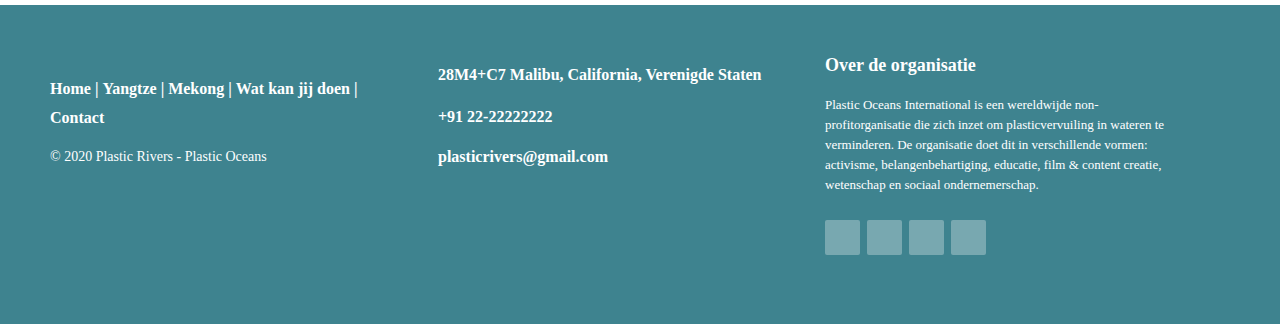
==== commit 4757a580: "Add files via upload" ====
--- a/contact.html
+++ b/contact.html
@@ -1,5 +1,5 @@
 <!DOCTYPE html>
-<html>
+<html lang="nl">
     <head>
     <title>Contact</title>
     <link href="index.css" rel="stylesheet" type="text/css">
@@ -10,7 +10,7 @@
     </head>
     <body>
         <a class="navbar-brand" href="index.html">
-            <img class="logo" src="https://geobranche.nl/gmd1920/SterreRaven/Images//Plastic Rivers.png" alt="logoplasticrivers" width="20%" height="20%"></a>
+            <img class="logo" src="https://geobranche.nl/gmd1920/SterreRaven/Images/PlasticRivers.png" alt="logoplasticrivers" width="20%" height="20%"></a>
             <div class="navigation">
                 <a href=index.html>HOME</a>
                 <div class="dropdown">
@@ -72,7 +72,7 @@
             <strong style="color: #649ca5; font-size: 20px;">Missie</strong>
             <p>De missie van Plastic Oceans luidt als volgt: informeer, inspireer en zet aan tot actie om plasticvervuiling op te lossen.</p>
             <strong style="color: #649ca5; font-size: 20px;">Studie project</strong>
-            <p>De organisatie heeft als opdracht gegeven om een website te creëren die met name de jongeren en studenten aanspreekt. <br>
+            <p>De organisatie heeft als opdracht gegeven (voor een studieproject, dus niet echt) om een website te creëren die met name de jongeren en studenten aanspreekt. <br>
                 Deze website moet het bewustzijn onder deze doelgroep omtrent plasticvervuiling in rivieren aanscherpen. Ook moet op deze website duidelijke informatie staan over de Urban Delta’s die studenten kunnen gebruiken voor projecten, onderzoeken of werkstukken bijvoorbeeld. 
                 <br>Hierin moet onder andere naar voren komen: ontstaan
                 van de delta, plasticvervuiling en toekomstvisies van de urban delta’s. <br>
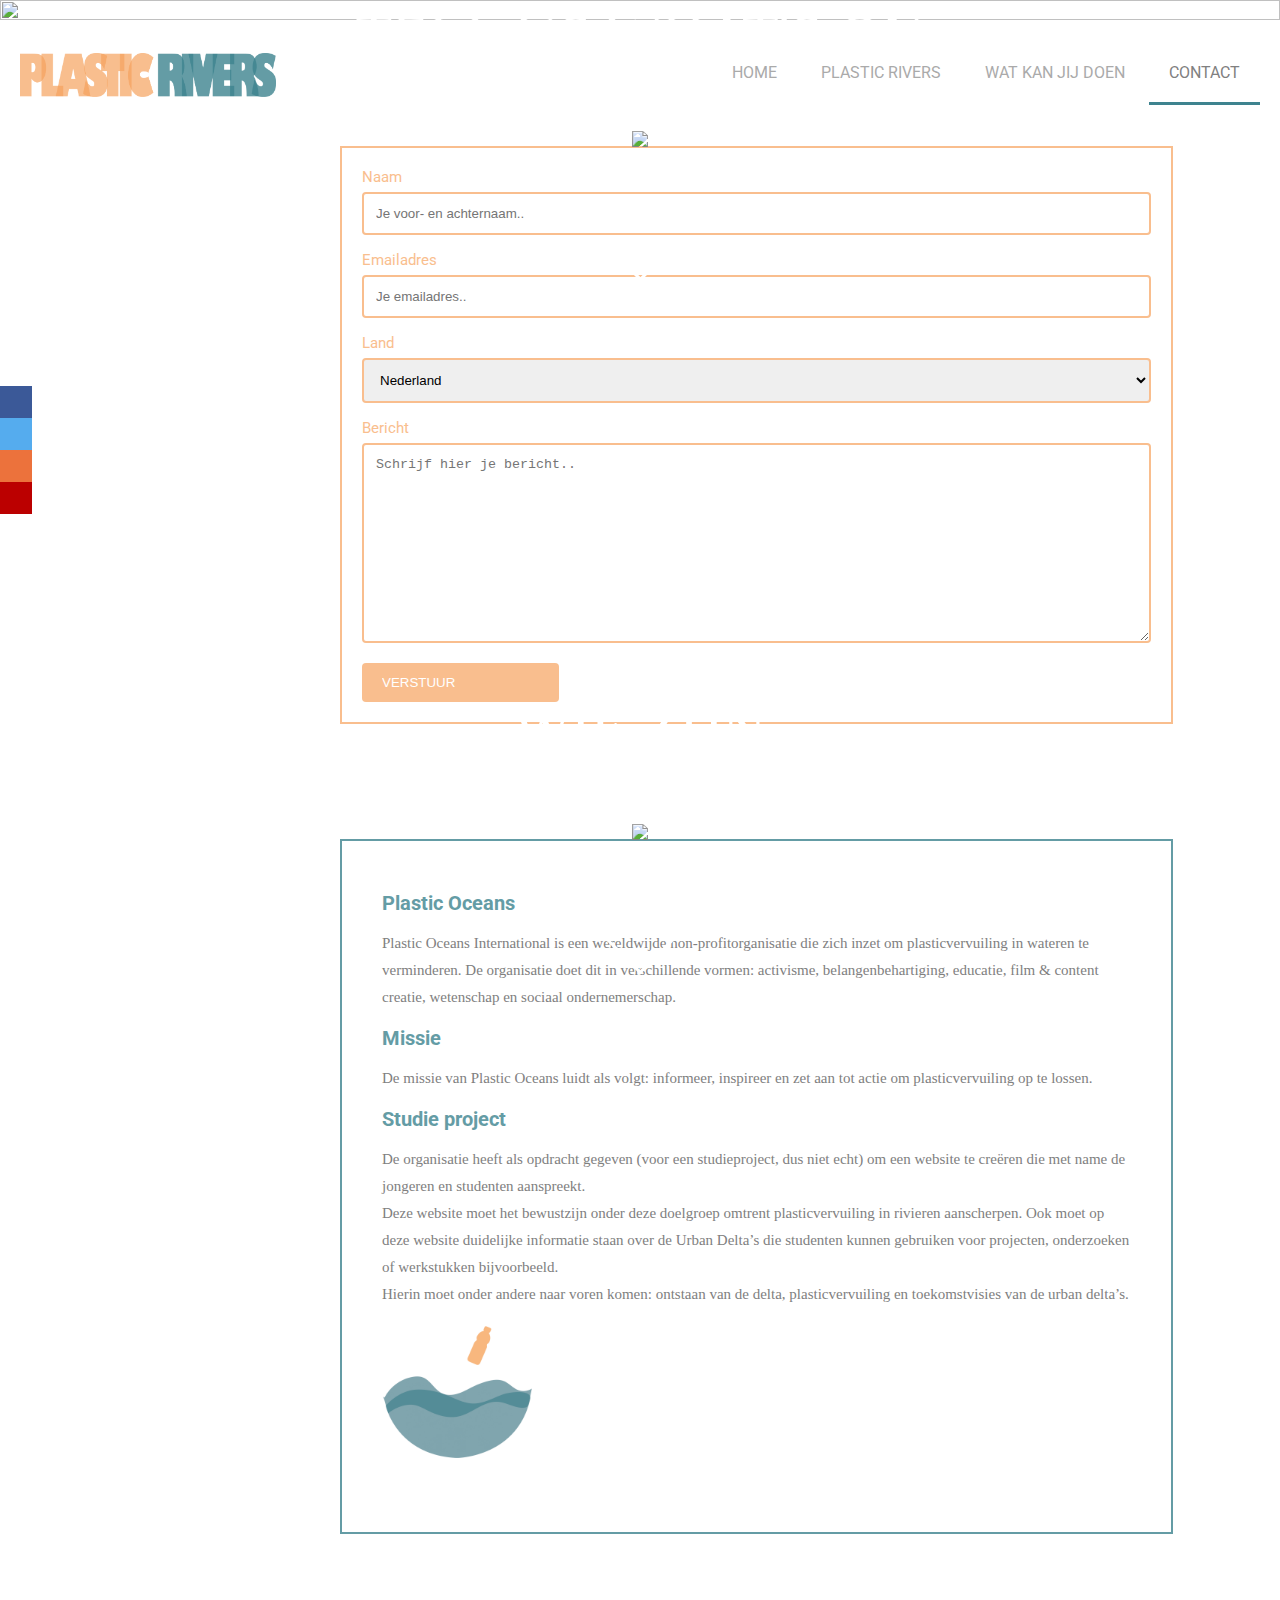
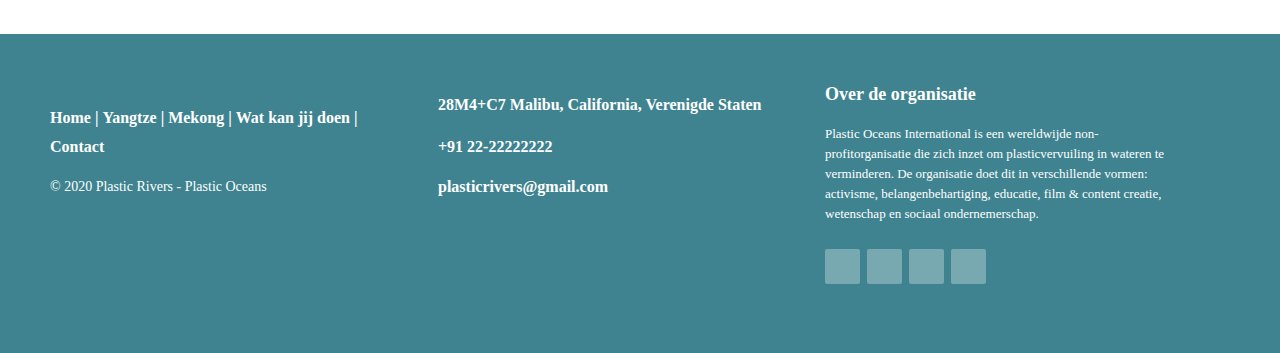
==== commit d94e5210: "Add files via upload" ====
--- a/contact.html
+++ b/contact.html
@@ -10,7 +10,7 @@
     </head>
     <body>
         <a class="navbar-brand" href="index.html">
-            <img class="logo" src="https://geobranche.nl/gmd1920/SterreRaven/Images/PlasticRivers.png" alt="logoplasticrivers" width="20%" height="20%"></a>
+            <img class="logo" src="/Images/PlasticRivers.png" alt="logoplasticrivers" width="20%" height="20%"></a>
             <div class="navigation">
                 <a href=index.html>HOME</a>
                 <div class="dropdown">
--- a/index.css
+++ b/index.css
@@ -9,6 +9,7 @@
 body {
     font-family: "Roboto";
     margin: 0;
+    overflow-x: hidden;
 }
 
 /*grid container homepagina*/
